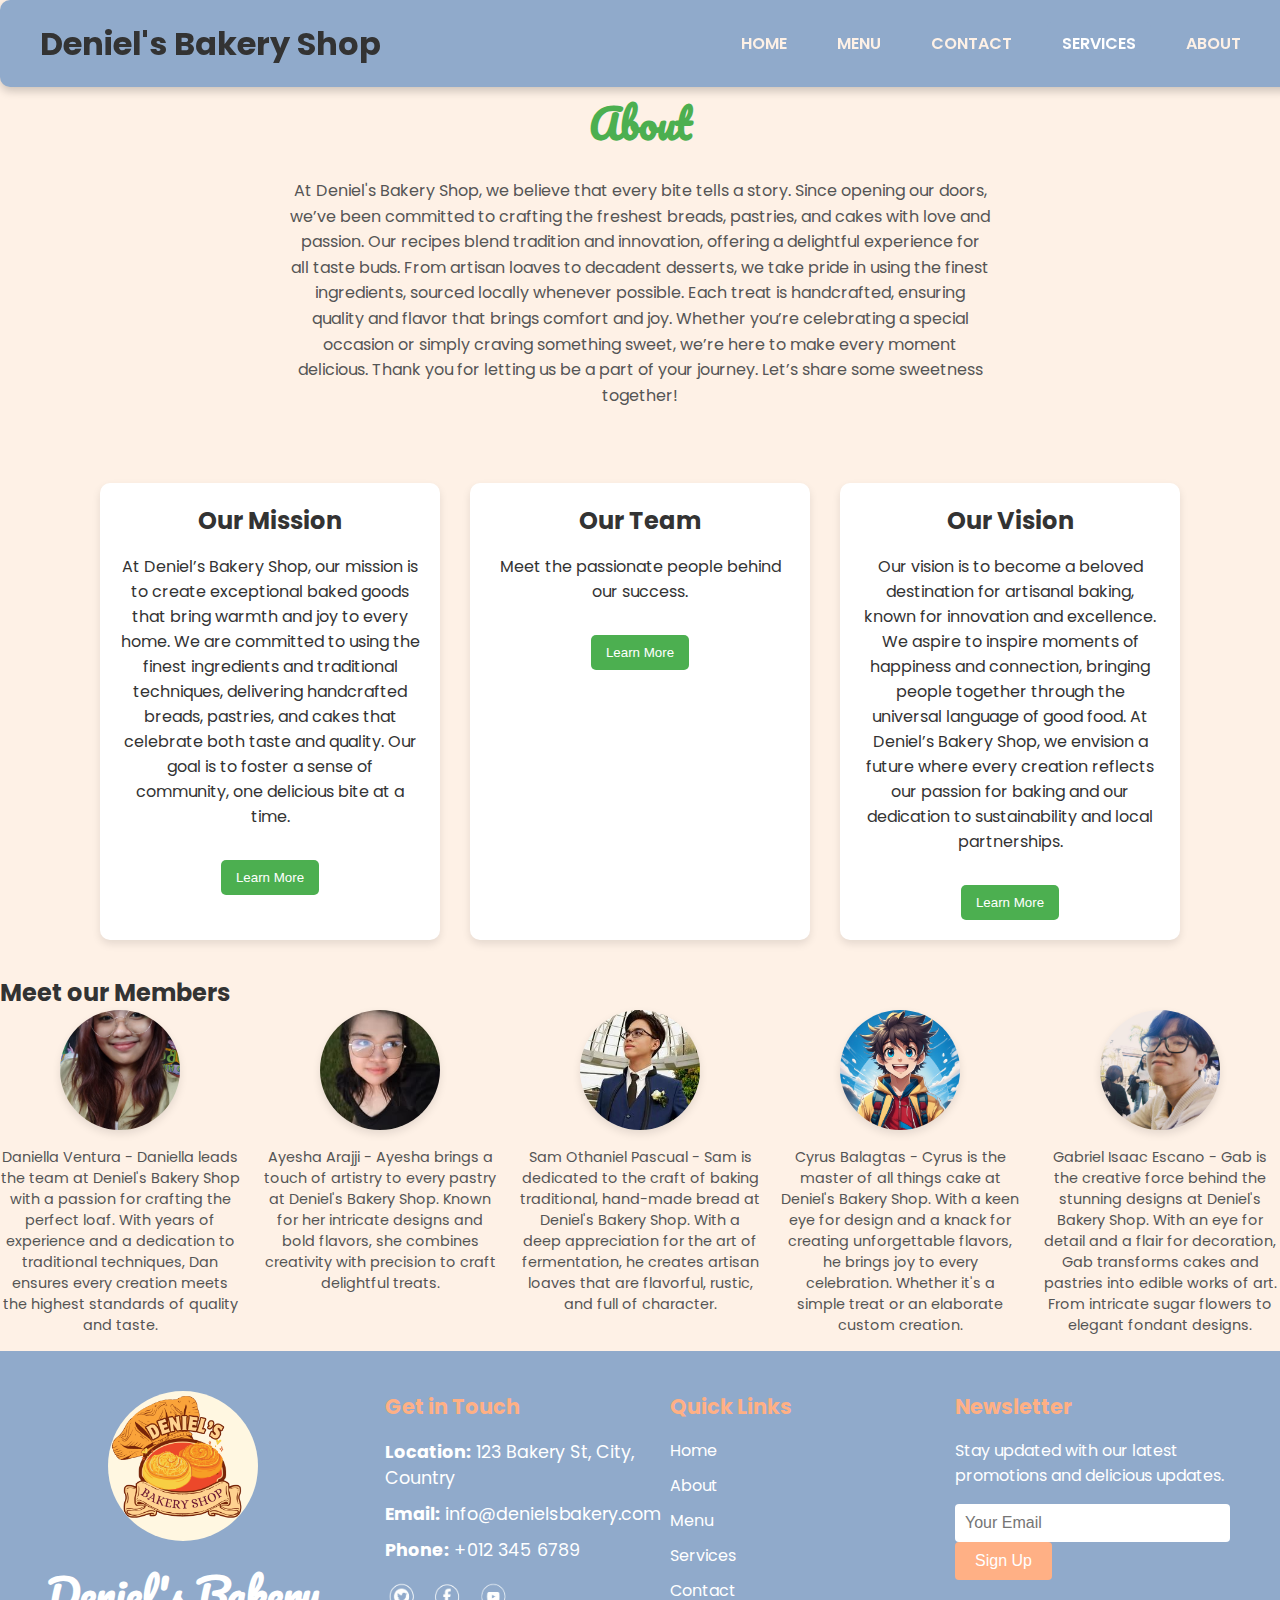
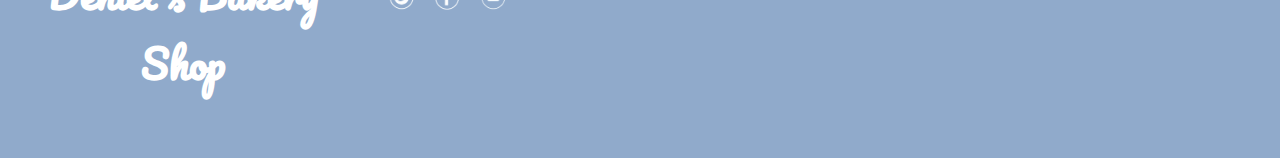
==== About us.html @ 9de0c308 "Add files via upload" ====
<!DOCTYPE html>
<html lang="en">
<head>
  <meta charset="UTF-8">
  <meta name="viewport" content="width=device-width, initial-scale=1.0">
  <title>About Us</title>
 
  <!-- Google Fonts -->
  <link href="https://fonts.googleapis.com/css2?family=Pacifico&family=Poppins:wght@400;600&display=swap" rel="stylesheet">
 
  <link rel="stylesheet" href="style69.css">
</head>
<body>



  <header>
    <nav class="navbar">
      <div class="logo">
        <h1>Deniel's Bakery Shop</h1>
      </div>
      <!-- Hamburger Icon -->
      <div class="hamburger" onclick="toggleMenu()">
        <i class="fas fa-bars"></i>
      </div>
      <!-- Navigation Menu -->
      <ul class="topnav">
        <li><a href="index.html">Home</a></li>
        <li><a href="menu.html">Menu</a></li>
        <li><a href="contact.html">Contact</a></li>
        <li><a href="services.html" class="active">Services</a></li>
        <li class="right"><a href="about.html">About</a></li>
      </ul>
    </nav>
  </header>

  <header>
    <h1>About Us</h1>
  </header>
  
  <section class="about-text-section">
    <h2>About</h2>
    <p>
      At Deniel's Bakery Shop, we believe that every bite tells a story. Since opening our doors, we’ve been committed to crafting the freshest breads, pastries, and cakes with love and passion. Our recipes blend tradition and innovation, offering a delightful experience for all taste buds.
  
      From artisan loaves to decadent desserts, we take pride in using the finest ingredients, sourced locally whenever possible. Each treat is handcrafted, ensuring quality and flavor that brings comfort and joy. Whether you’re celebrating a special occasion or simply craving something sweet, we’re here to make every moment delicious.
  
      Thank you for letting us be a part of your journey. Let’s share some sweetness together!
    </p>
  </section>
  

  <section class="about-section">
    <div class="about-card" id="card1">
      <h2>Our Mission</h2>
      <p>At Deniel’s Bakery Shop, our mission is to create exceptional baked goods that bring warmth and joy to every home.
         We are committed to using the finest ingredients and traditional techniques,
         delivering handcrafted breads, pastries, and cakes
         that celebrate both taste and quality. Our goal is to foster a sense of 
         community, one delicious bite at a time.</p>
      <button onclick="showMore('card1')">Learn More</button>
    </div>

    <div class="about-card" id="card2">
      <h2>Our Team</h2>
      <p>Meet the passionate people behind our success.</p>
      <button onclick="showMore('card2')">Learn More</button>
    </div>

    <div class="about-card" id="card3">
      <h2>Our Vision</h2>
      <p>Our vision is to become a beloved destination for artisanal baking, known for innovation and excellence.
        We aspire to inspire moments of happiness and connection, bringing people together through the universal language of good food. 
        At Deniel’s Bakery Shop, we envision a future where every creation reflects our
        passion for baking and our dedication to sustainability and local partnerships.</p>
      <button onclick="showMore('card3')">Learn More</button>
    </div>
  </section>

  <section class="gallery-section">
    <h2>Meet our Members</h2>
    <div class="gallery">
      <div class="gallery-item">
        <img src="Dan.jpg" alt="Dan">
        <p>Daniella Ventura - Daniella leads the team at Deniel's Bakery Shop with a passion for crafting the perfect loaf. With years of experience and a 
          dedication to traditional techniques, Dan ensures every creation meets the highest standards of quality and taste.</p>
      </div>
      <div class="gallery-item">
        <img src="Yesh.jpg" alt="Yesh">
        <p>Ayesha Arajji - Ayesha brings a touch of artistry to every pastry at Deniel's Bakery Shop. Known 
          for her intricate designs and bold flavors, she combines creativity with precision to craft delightful treats. </p>
      </div>
      <div class="gallery-item">
        <img src="Sam.jpg" alt="Sam">
        <p>Sam Othaniel Pascual - Sam is dedicated to the craft of baking traditional, hand-made bread at Deniel's Bakery Shop. With a deep appreciation for
           the art of fermentation, he creates artisan loaves that are flavorful, rustic, and full of character.</p>
      </div>
      <div class="gallery-item">
        <img src="Cyrus.png" alt="Cyrus">
        <p>Cyrus Balagtas - Cyrus is the master of all things cake at Deniel's Bakery Shop. With a keen eye for design and a 
          knack for creating unforgettable flavors, he brings joy to every celebration. Whether it's a simple treat or an elaborate custom creation. </p>
      </div>
      <div class="gallery-item">
        <img src="Gab.jpg" alt="Gab">
        <p>Gabriel Isaac Escano - Gab is the creative force behind the stunning designs at Deniel's Bakery Shop. With an eye for detail and a flair for decoration, Gab transforms 
          cakes and pastries into edible works of art. From intricate sugar flowers to elegant fondant designs.</p>
      </div>
    </div>
  </section>
  
 <!-- Footer Section -->
 <footer class="footer">
  <div class="footer-content">
    <!-- Logo and Bakery Name -->
    <div class="footer-logo">
      <img src="LOGO.png" alt="Deniel's Bakery Shop Logo">
      <h2>Deniel's Bakery Shop</h2>
    </div>

    <!-- Get in Touch Section -->
    <div class="get-in-touch">
      <h3>Get in Touch</h3>
      <ul>
        <li><strong>Location:</strong> 123 Bakery St, City, Country</li>
        <li><strong>Email:</strong> info@denielsbakery.com</li>
        <li><strong>Phone:</strong> +012 345 6789</li>
      </ul>
      <div class="social-icons">
        <a href="#"><img src="twittericon.png" alt="Twitter"></a>
        <a href="#"><img src="facebookicon.png" alt="Facebook"></a>
        <a href="#"><img src="youtubeicon.png" alt="YouTube"></a>
      </div>
    </div>

    <!-- Quick Links Section -->
    <div class="quick-links">
      <h3>Quick Links</h3>
      <ul>
        <li><a href="index.html">Home</a></li>
        <li><a href="about.html">About</a></li>
        <li><a href="menu.html">Menu</a></li>
        <li><a href="services.html">Services</a></li>
        <li><a href="contact.html">Contact</a></li>
      </ul>
    </div>

    <!-- Newsletter Section -->
    <div class="newsletter">
      <h3>Newsletter</h3>
      <p>Stay updated with our latest promotions and delicious updates.</p>
      <form>
        <input type="email" placeholder="Your Email">
        <button type="submit">Sign Up</button>
      </form>
    </div>
  </div>
</footer>

  <!-- JavaScript -->
  <script src="scripted.js"></script>
</body>
</html>
---- style69.css ----
body {
  margin: 0;
  font-family: 'Poppins', sans-serif;
  background-color: #FEF1E6;
  color: #333;
}

h1, h2, h3, h4, h5 {
  margin: 0;
}

ul {
  padding: 0;
  list-style-type: none;
}

a {
  text-decoration: none;
  color: inherit;
}

.navbar {
  background-color: #90AACB;
  padding: 15px 40px;
  display: flex;
  justify-content: space-between;
  align-items: center;
  position: fixed;
  top: 0;
  width: 95%;
  z-index: 1000;
  box-shadow: 0 4px 10px rgba(0, 0, 0, 0.2);
  border-radius: 10px;
  transition: all 0.3s ease;
}


.topnav {
  display: flex;
  gap: 20px;
}

.topnav a {
  font-weight: 600;
  font-size: 1rem;
  color: #FEF1E6;
  padding: 10px 15px;
  text-transform: uppercase;
  border-radius: 5px;
  transition: background-color 0.3s ease, color 0.3s ease;
}

.topnav a.active,
.topnav a:hover {
  background-color: #90AACB;
  color: #ffffff;
}

/* Right Alignment for Last Item */
.topnav .right {
  margin-left: auto;
}



@keyframes gradientChange {
  0% {
    background: linear-gradient(to bottom, #FFEDD5, #FFF7E6);
  }
  25% {
    background: linear-gradient(to bottom, #FFF7E6, #FDE2E4);
  }
  50% {
    background: linear-gradient(to bottom, #FDE2E4, #CDEDF6);
  }
  75% {
    background: linear-gradient(to bottom, #CDEDF6, #FFEDD5);
  }
  100% {
    background: linear-gradient(to bottom, #FFEDD5, #FFF7E6);
  }
}


/* Centering the About Section */
.about-text-section {
  text-align: center;
  padding: 40px 20px;
  
}

.about-text-section h2 {
  font-family: 'Pacifico', cursive;
  font-size: 2.5em;
  margin-bottom: 20px;
  color: #4CAF50;
}

.about-text-section p {
  font-family: 'Poppins', sans-serif;
  font-size: 1em;
  line-height: 1.6;
  max-width: 700px;
  margin: 0 auto;
  color: #555;
}


/* About Section */
.about-section {
  display: flex;
  justify-content: center;
  flex-wrap: wrap;
  padding: 20px;
}

.about-card {
  background-color: white;
  border-radius: 10px;
  margin: 15px;
  padding: 20px;
  box-shadow: 0 4px 8px rgba(0, 0, 0, 0.1);
  width: 300px;
  text-align: center;
  transition: transform 0.3s ease;
}

.about-card:hover {
  transform: translateY(-10px);
}

.about-card h2 {
  margin-top: 0;
}

.about-card button {
  margin-top: 15px;
  padding: 10px 15px;
  border: none;
  border-radius: 5px;
  background-color: #4CAF50;
  color: white;
  cursor: pointer;
  transition: background-color 0.3s ease;
}

.about-card button:hover {
  background-color: #45a049;
}

.gallery {
  display: grid;
  grid-template-columns: repeat(auto-fit, minmax(120px, 1fr));
  gap: 20px;
  justify-items: center;
}

.gallery-item {
  text-align: center;
}

.gallery img {
  width: 120px;
  height: 120px;
  object-fit: cover;
  border-radius: 50%;
  box-shadow: 0 4px 8px rgba(0, 0, 0, 0.1);
  transition: transform 0.3s ease;
}

.gallery img:hover {
  transform: scale(1.1);
}

.gallery p {
  margin-top: 10px;
  font-family: 'Poppins', sans-serif;
  font-size: 0.9em;
  color: #555;
}


/* Footer Section */
.footer {
  background-color: #90AACB;
  color: #fff;
  padding: 40px 30px;
  display: flex;
  justify-content: center;
}

.footer-content {
  display: flex;
  justify-content: space-between;
  flex-wrap: wrap;
  max-width: 1200px;
  width: 100%;
}

/* Footer Logo Section */
.footer-logo {
  text-align: center;
  flex: 1 1 250px; 
  margin-right: 40px; 
  margin-bottom: 20px;
}

.footer-logo img {
  width: 150px;
  border-radius: 50%;
  margin-bottom: 10px;
}

.footer-logo h2 {
  font-family: 'Pacifico', cursive;
  font-size: 2.5em;
  color: #fff;
  margin: 0;
}

/* Get in Touch Section */
.get-in-touch {
  flex: 1 1 250px;
  margin-left: 20px;
  margin-bottom: 20px;
}

.get-in-touch h3 {
  color: #FFB085;
  font-size: 1.3em;
  margin-bottom: 15px;
}

.get-in-touch ul {
  list-style: none;
  padding: 0;
  font-size: 1.1em;
}

.get-in-touch li {
  margin-bottom: 10px;
}

/* Social Icons */
.social-icons {
  margin-top: 15px;
}

.social-icons a {
  display: inline-block;
  margin-right: 10px;
}

.social-icons a img {
  width: 32px;
  height: 32px;
  border-radius: 50%;
  transition: transform 0.3s ease, box-shadow 0.3s ease;
}

.social-icons a img:hover {
  transform: scale(1.2);
  box-shadow: 0 4px 6px rgba(0, 0, 0, 0.2);
}

/* Quick Links Section */
.quick-links {
  flex: 1 1 250px;
  margin-bottom: 20px;
}

.quick-links h3 {
  color: #FFB085;
  font-size: 1.3em;
  margin-bottom: 15px;
}

.quick-links a {
  color: #fff;
  text-decoration: none;
  display: block;
  margin-bottom: 10px;
}

.quick-links a:hover {
  text-decoration: underline;
}

/* Newsletter Section */
.newsletter {
  flex: 1 1 250px;
  margin-bottom: 20px;
  text-align: left;
}

.newsletter h3 {
  color: #FFB085;
  font-size: 1.3em;
  margin-bottom: 15px;
}

.newsletter form {
  display: flex;
  flex-wrap: wrap;
}

.newsletter input {
  padding: 10px;
  font-size: 1em;
  border: none;
  border-radius: 4px;
  margin-right: 10px;
  flex: 1;
}

.newsletter button {
  padding: 10px 20px;
  font-size: 1em;
  background-color: #FFB085;
  color: #fff;
  border: none;
  border-radius: 4px;
  cursor: pointer;
  transition: background-color 0.3s ease;
}

.newsletter button:hover {
  background-color: #FF9066;
}

/* Overall Animation */
.animate {
  opacity: 0;
  transform: translateY(30px);
  transition: opacity 1s ease-out, transform 1s ease-out;
}

.animate.visible {
  opacity: 1;
  transform: translateY(0);
}

@media (max-width: 900px) {
  .navbar {
    flex-direction: column;
  }

  .topnav {
    flex-direction: column;
    align-items: center;
    gap: 15px;
  }

  .topnav li {
    margin: 5px 0;
  }

  .hero-title {
    font-size: 3em;
  }

  .hero-subtitle {
    font-size: 1.2em;
  }

  .cta-button {
    font-size: 1em;
  }
}

/* Media Queries for Responsiveness */
@media (max-width: 768px) {
  .footer-content {
    flex-direction: column;
    align-items: center;
  }

  .footer-content > div {
    margin-bottom: 20px;
  }

  .newsletter form {
    flex-direction: column;
  }

  .newsletter input {
    margin-bottom: 10px;
    margin-right: 0;
  }
}

/* Mobile Adjustments */
@media (max-width: 900px) {
  .hamburger {
    display: flex;
  }

  .topnav {
    display: none;
    flex-direction: column;
    gap: 15px;
    align-items: center;
  }

  .topnav.active {
    display: flex;
  }
}
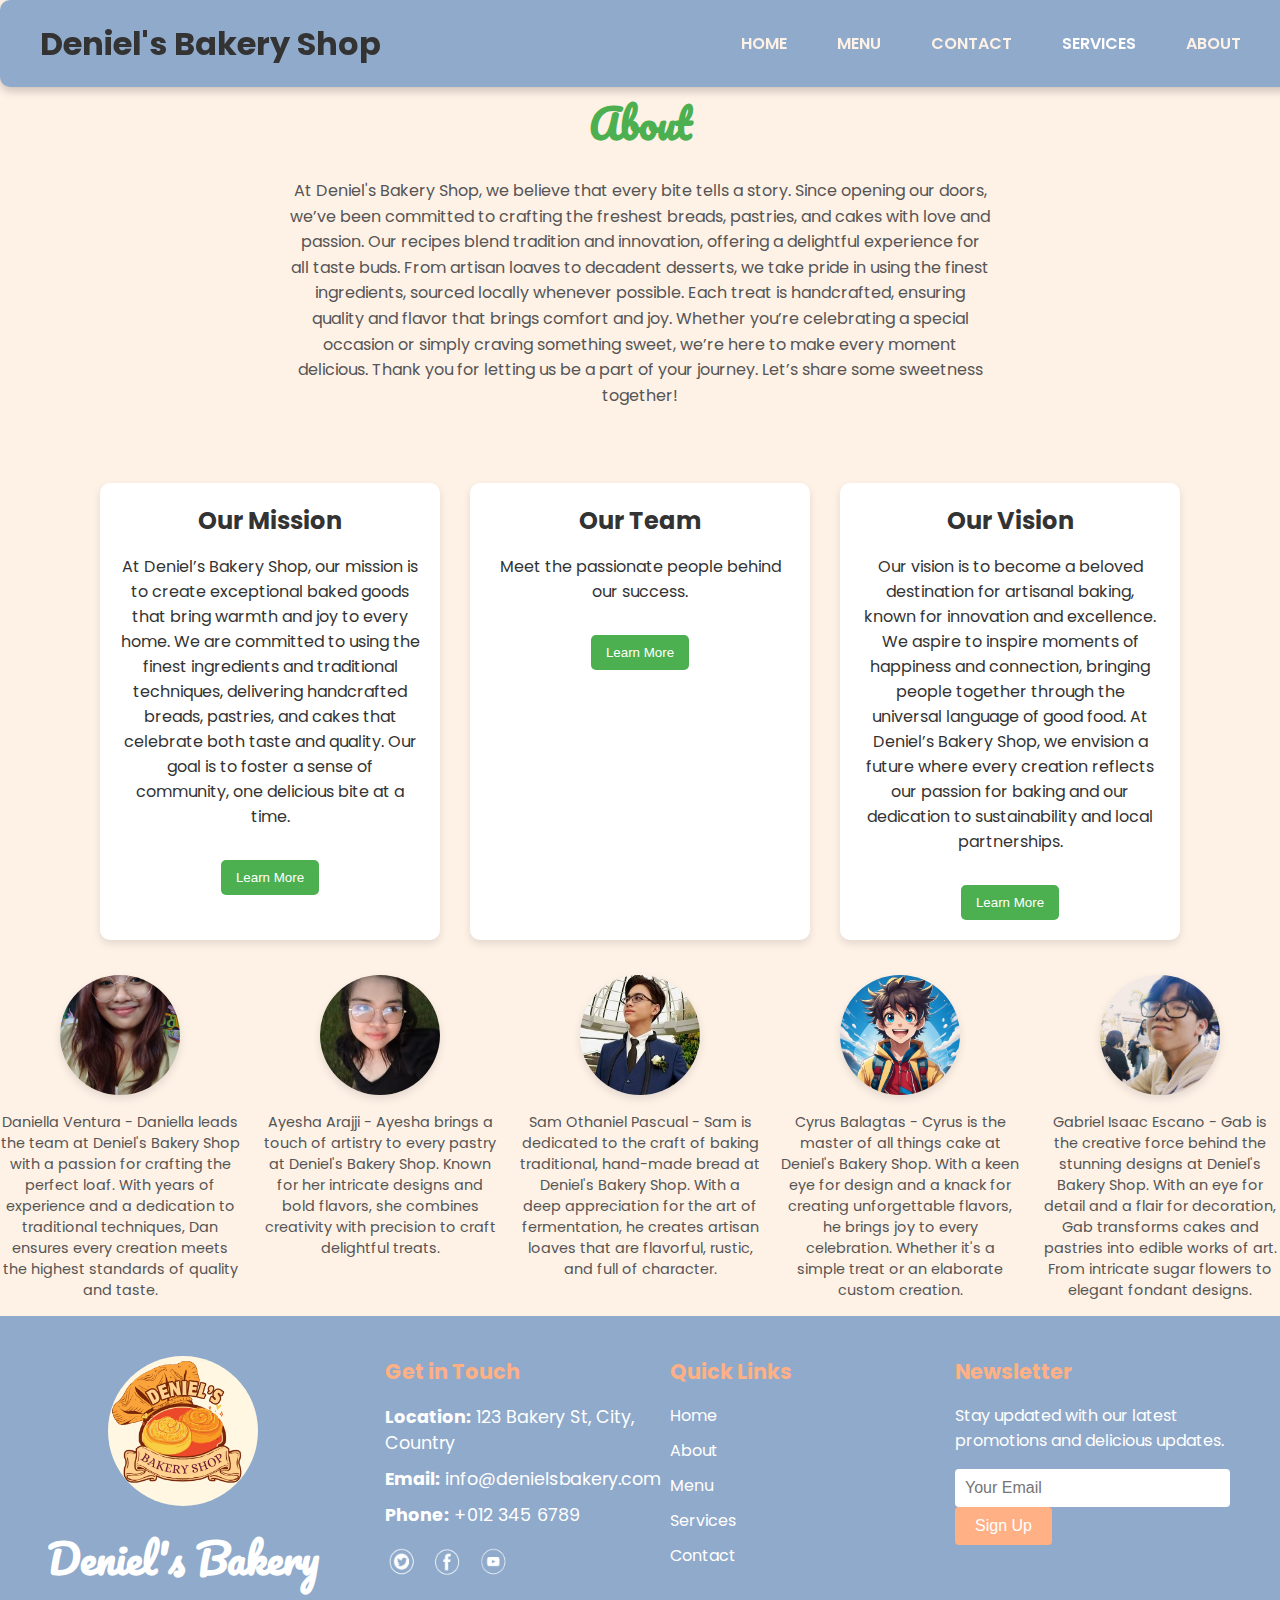
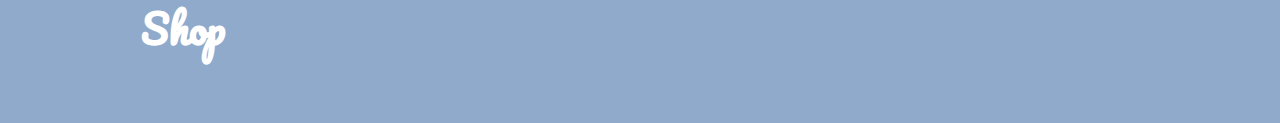
==== commit 25526e7e: "Update About us.html" ====
--- a/About us.html
+++ b/About us.html
@@ -35,7 +35,7 @@
   </header>
 
   <header>
-    <h1>About Us</h1>
+    <h1>About Us</h1> 
   </header>
   
   <section class="about-text-section">
@@ -78,7 +78,6 @@
   </section>
 
   <section class="gallery-section">
-    <h2>Meet our Members</h2>
     <div class="gallery">
       <div class="gallery-item">
         <img src="Dan.jpg" alt="Dan">
@@ -103,7 +102,7 @@
       <div class="gallery-item">
         <img src="Gab.jpg" alt="Gab">
         <p>Gabriel Isaac Escano - Gab is the creative force behind the stunning designs at Deniel's Bakery Shop. With an eye for detail and a flair for decoration, Gab transforms 
-          cakes and pastries into edible works of art. From intricate sugar flowers to elegant fondant designs.</p>
+          cakes and pastries into edible works of art. From intricate sugar flowers to elegant fondant designs. </p>
       </div>
     </div>
   </section>
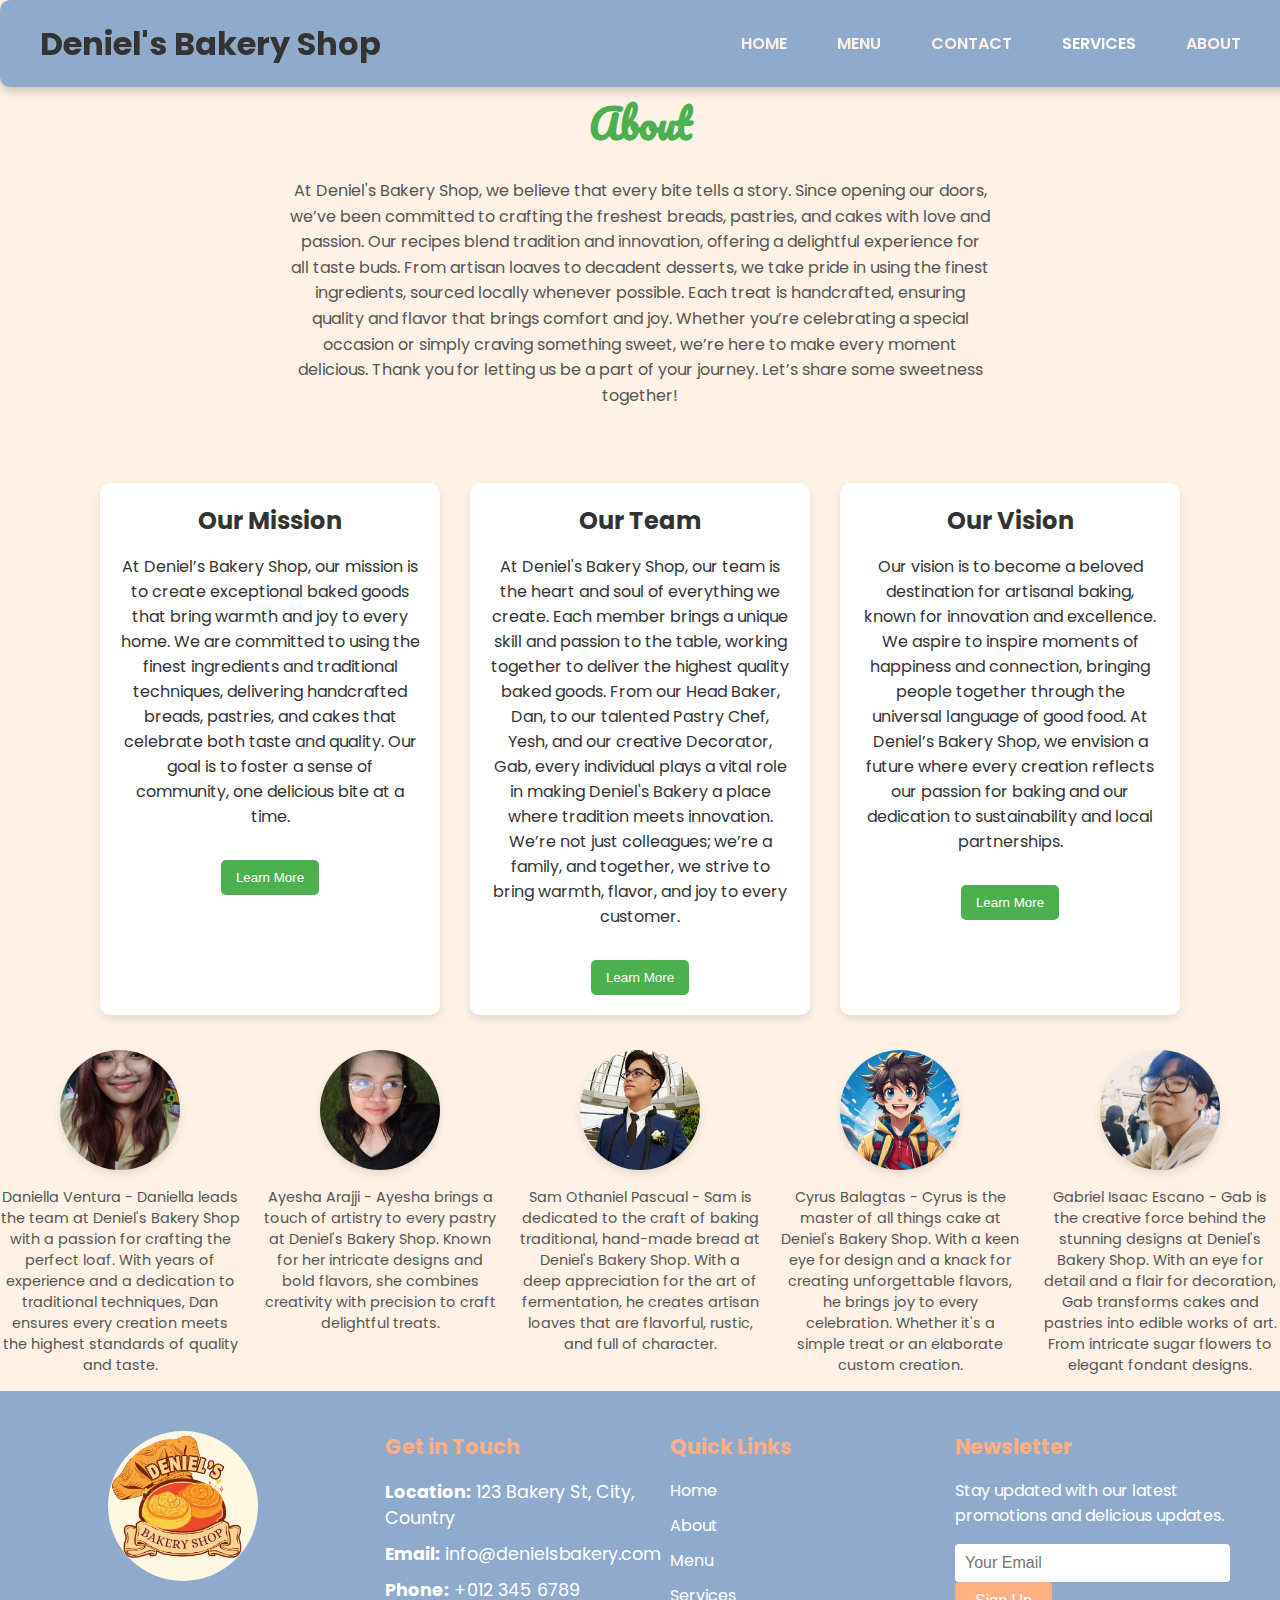
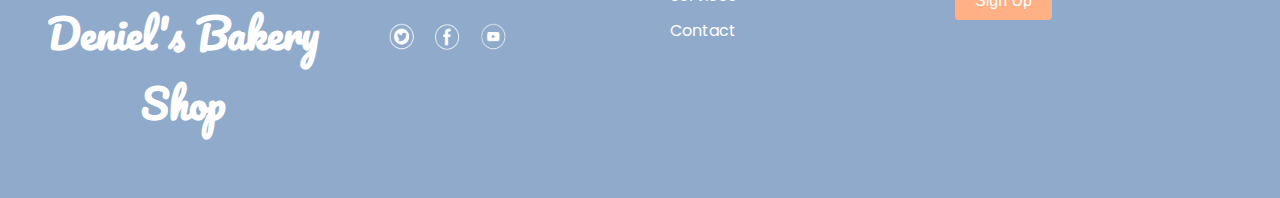
==== commit addac6af: "Update About us.html" ====
--- a/About us.html
+++ b/About us.html
@@ -63,7 +63,7 @@
 
     <div class="about-card" id="card2">
       <h2>Our Team</h2>
-      <p>Meet the passionate people behind our success.</p>
+      <p>At Deniel's Bakery Shop, our team is the heart and soul of everything we create. Each member brings a unique skill and passion to the table, working together to deliver the highest quality baked goods. From our Head Baker, Dan, to our talented Pastry Chef, Yesh, and our creative Decorator, Gab, every individual plays a vital role in making Deniel's Bakery a place where tradition meets innovation. We’re not just colleagues; we’re a family, and together, we strive to bring warmth, flavor, and joy to every customer.</p>
       <button onclick="showMore('card2')">Learn More</button>
     </div>
 
